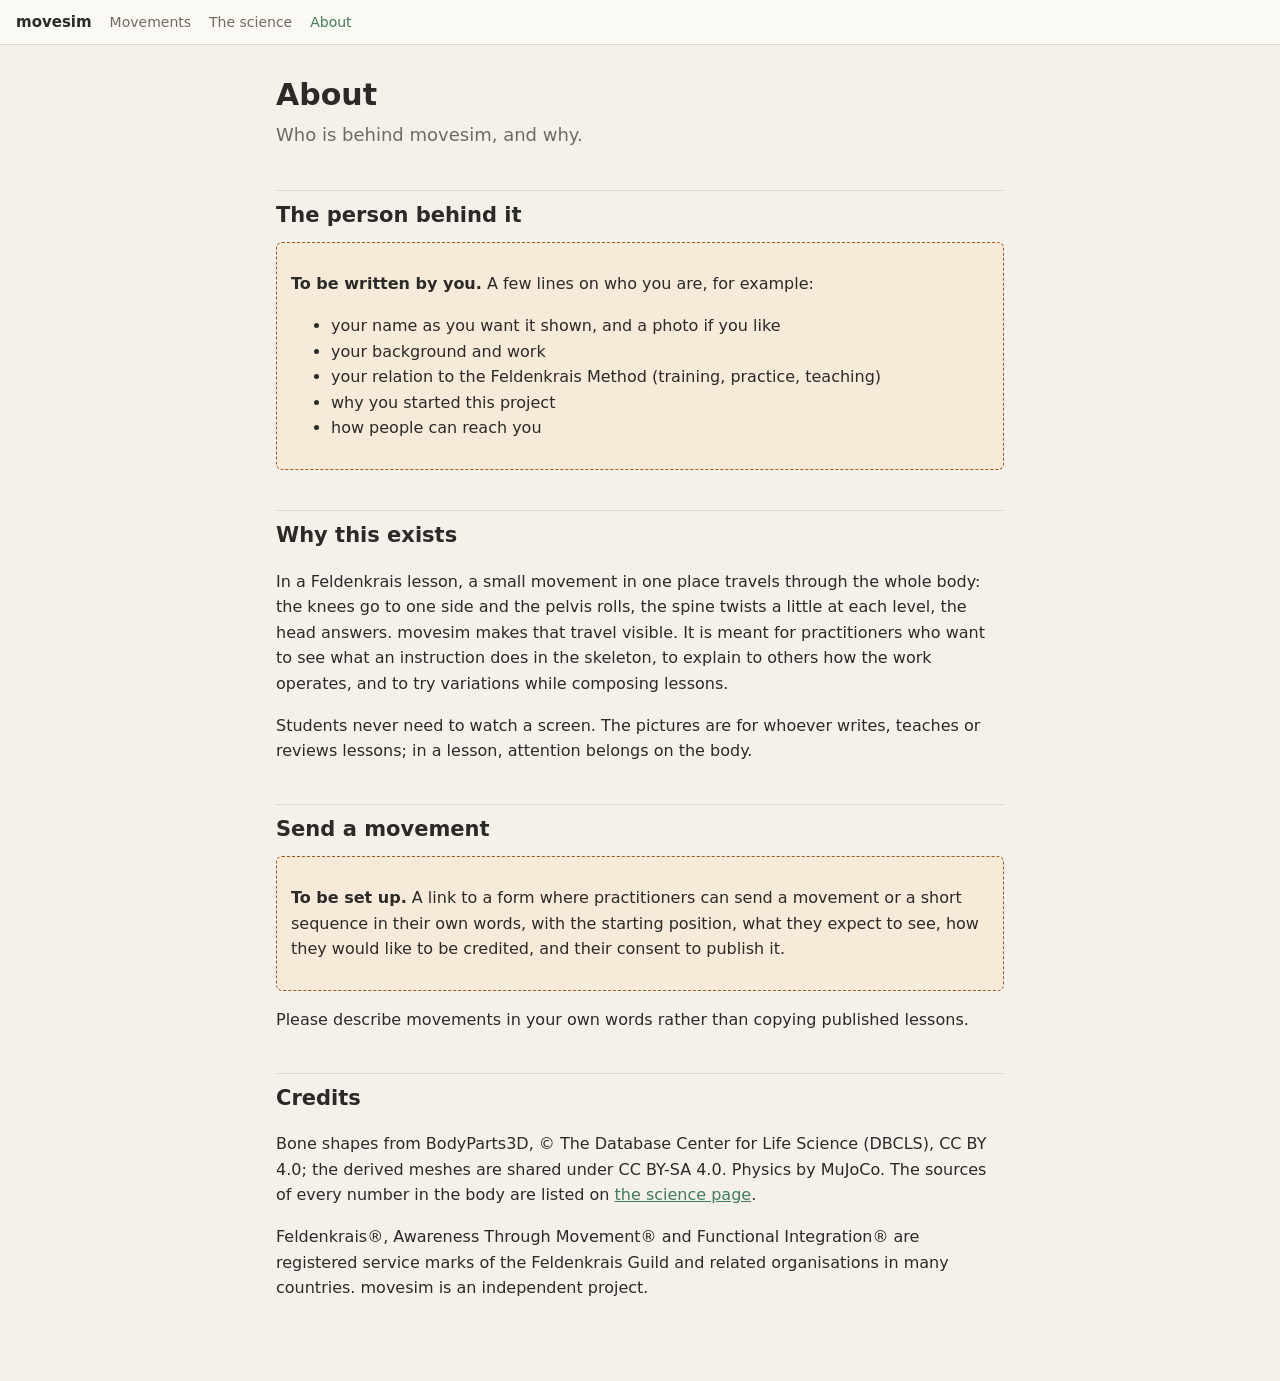
==== web/about.html @ 2f9e9901 "Science and about pages for the web player - science.html: what the body is made of, where each numb" ====
<!doctype html>
<html lang="en">
<head>
<meta charset="utf-8">
<meta name="viewport" content="width=device-width, initial-scale=1">
<title>About movesim</title>
<link rel="stylesheet" href="site.css">
</head>
<body>
<nav class="site-nav">
  <a class="brand" href="index.html">movesim</a>
  <a href="index.html">Movements</a>
  <a href="science.html">The science</a>
  <a href="about.html" aria-current="page">About</a>
</nav>
<main class="page">
  <h1>About</h1>
  <p class="lede">Who is behind movesim, and why.</p>

  <h2>The person behind it</h2>
  <div class="placeholder">
    <p><b>To be written by you.</b> A few lines on who you are, for example:</p>
    <ul>
      <li>your name as you want it shown, and a photo if you like</li>
      <li>your background and work</li>
      <li>your relation to the Feldenkrais Method (training, practice, teaching)</li>
      <li>why you started this project</li>
      <li>how people can reach you</li>
    </ul>
  </div>

  <h2>Why this exists</h2>
  <p>In a Feldenkrais lesson, a small movement in one place travels through the whole body: the
    knees go to one side and the pelvis rolls, the spine twists a little at each level, the head
    answers. movesim makes that travel visible. It is meant for practitioners who want to see what
    an instruction does in the skeleton, to explain to others how the work operates, and to try
    variations while composing lessons.</p>
  <p>Students never need to watch a screen. The pictures are for whoever writes, teaches or reviews
    lessons; in a lesson, attention belongs on the body.</p>

  <h2>Send a movement</h2>
  <div class="placeholder">
    <p><b>To be set up.</b> A link to a form where practitioners can send a movement or a short
      sequence in their own words, with the starting position, what they expect to see, how they
      would like to be credited, and their consent to publish it.</p>
  </div>
  <p>Please describe movements in your own words rather than copying published lessons.</p>

  <h2>Credits</h2>
  <p>Bone shapes from BodyParts3D, © The Database Center for Life Science (DBCLS), CC BY 4.0; the
    derived meshes are shared under CC BY-SA 4.0. Physics by MuJoCo. The sources of every number in
    the body are listed on <a href="science.html">the science page</a>.</p>
  <p>Feldenkrais®, Awareness Through Movement® and Functional Integration® are registered service
    marks of the Feldenkrais Guild and related organisations in many countries. movesim is an
    independent project.</p>
</main>
</body>
</html>
---- web/site.css ----
:root {
  --bg: #f4f1ea; --panel: #fbf9f4; --ink: #2b2a27; --muted: #6f6b62; --line: #ddd7ca;
  --accent: #3f7d58; --accent-soft: #e3efe6; --warn: #9a5b1f; --warn-soft: #f6ead9;
}
@media (prefers-color-scheme: dark) {
  :root:not([data-theme="light"]) {
    --bg: #1c1d1f; --panel: #242528; --ink: #ecebe7; --muted: #a29e95; --line: #3a3b3f;
    --accent: #7fc29a; --accent-soft: #24352b; --warn: #e0a868; --warn-soft: #3a2f22;
  }
}
* { box-sizing: border-box; }
body { margin: 0; background: var(--bg); color: var(--ink);
       font: 16px/1.6 -apple-system, "Segoe UI", system-ui, sans-serif; }
.site-nav { display: flex; align-items: center; gap: 18px; padding: 10px 16px;
            border-bottom: 1px solid var(--line); background: var(--panel); }
.site-nav .brand { font-weight: 600; font-size: 15px; color: var(--ink); text-decoration: none; }
.site-nav a { color: var(--muted); text-decoration: none; font-size: 14px; }
.site-nav a:hover, .site-nav a[aria-current] { color: var(--accent); }
main.page { max-width: 760px; margin: 0 auto; padding: 32px 16px 64px; }
main.page h1 { font-size: 30px; line-height: 1.2; margin: 0 0 8px; }
main.page .lede { color: var(--muted); font-size: 18px; margin: 0 0 28px; }
main.page h2 { font-size: 21px; margin: 40px 0 10px; padding-top: 8px; border-top: 1px solid var(--line); }
main.page h3 { font-size: 17px; margin: 24px 0 6px; }
main.page a { color: var(--accent); }
.note { background: var(--warn-soft); border-left: 3px solid var(--warn); padding: 10px 14px; border-radius: 4px;
        margin: 16px 0; font-size: 15px; }
.table-wrap { overflow-x: auto; margin: 12px 0; }
table { border-collapse: collapse; width: 100%; font-size: 14px; }
th, td { text-align: left; padding: 7px 10px; border-bottom: 1px solid var(--line); vertical-align: top; }
th { color: var(--muted); font-weight: 600; font-size: 12px; text-transform: uppercase; letter-spacing: .04em; }
td.num { font-variant-numeric: tabular-nums; white-space: nowrap; }
.tag { display: inline-block; font-size: 12px; padding: 1px 7px; border-radius: 10px; white-space: nowrap; }
.tag.measured { background: var(--accent-soft); color: var(--accent); }
.tag.assumed { background: var(--warn-soft); color: var(--warn); }
.ok { color: var(--accent); font-weight: 600; }
.off { color: var(--warn); font-weight: 600; }
ol.refs { padding-left: 22px; font-size: 15px; }
ol.refs li { margin-bottom: 8px; }
.placeholder { border: 1px dashed var(--warn); background: var(--warn-soft); padding: 12px 14px; border-radius: 6px; }
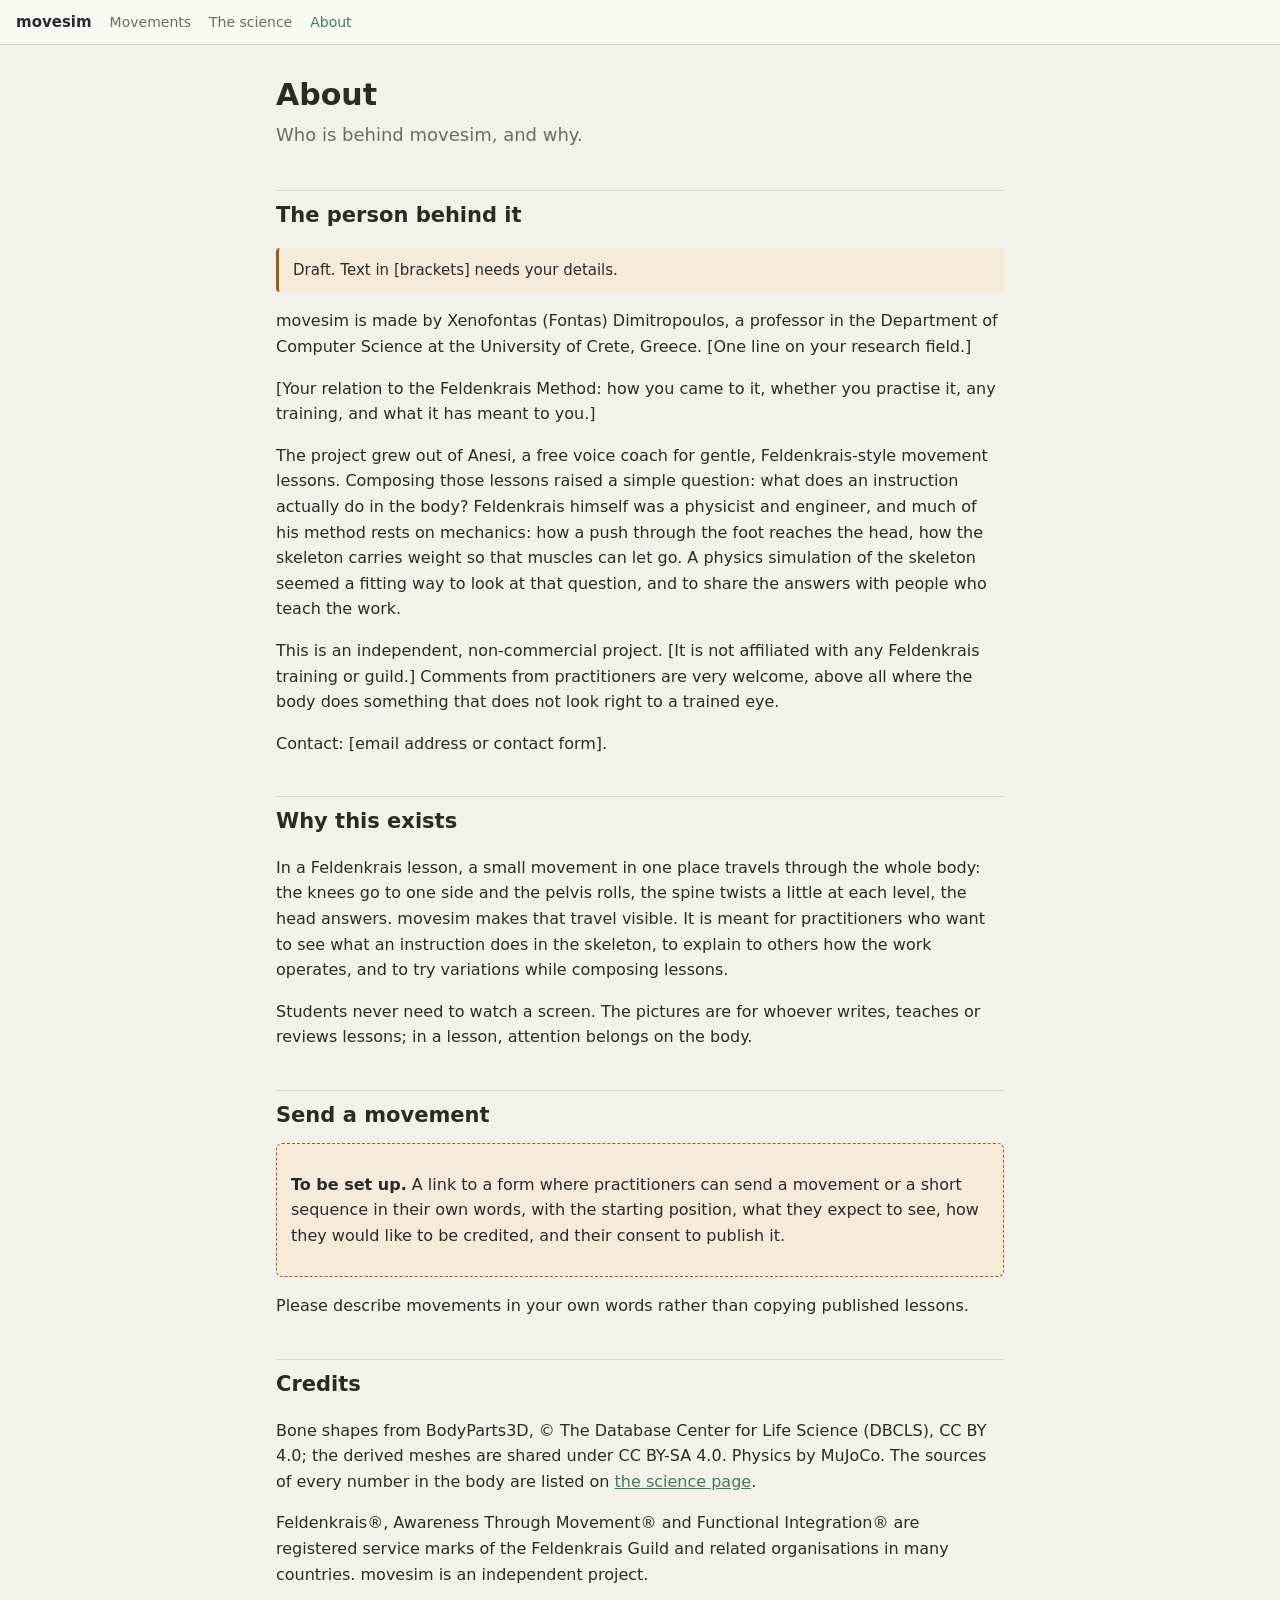
==== commit 0521106f: "About page: draft of the author section for review Co-Authored-By: Claude Opus 5.5 <noreply@anthropi" ====
--- a/web/about.html
+++ b/web/about.html
@@ -18,16 +18,22 @@
   <p class="lede">Who is behind movesim, and why.</p>
 
   <h2>The person behind it</h2>
-  <div class="placeholder">
-    <p><b>To be written by you.</b> A few lines on who you are, for example:</p>
-    <ul>
-      <li>your name as you want it shown, and a photo if you like</li>
-      <li>your background and work</li>
-      <li>your relation to the Feldenkrais Method (training, practice, teaching)</li>
-      <li>why you started this project</li>
-      <li>how people can reach you</li>
-    </ul>
-  </div>
+  <!-- DRAFT: check every line; remove the brackets once a detail is confirmed or delete the sentence. -->
+  <p class="note">Draft. Text in [brackets] needs your details.</p>
+  <p>movesim is made by Xenofontas (Fontas) Dimitropoulos, a professor in the Department of Computer
+    Science at the University of Crete, Greece. [One line on your research field.]</p>
+  <p>[Your relation to the Feldenkrais Method: how you came to it, whether you practise it, any
+    training, and what it has meant to you.]</p>
+  <p>The project grew out of Anesi, a free voice coach for gentle, Feldenkrais-style movement
+    lessons. Composing those lessons raised a simple question: what does an instruction actually do
+    in the body? Feldenkrais himself was a physicist and engineer, and much of his method rests on
+    mechanics: how a push through the foot reaches the head, how the skeleton carries weight so that
+    muscles can let go. A physics simulation of the skeleton seemed a fitting way to look at that
+    question, and to share the answers with people who teach the work.</p>
+  <p>This is an independent, non-commercial project. [It is not affiliated with any Feldenkrais
+    training or guild.] Comments from practitioners are very welcome, above all where the body does
+    something that does not look right to a trained eye.</p>
+  <p>Contact: [email address or contact form].</p>
 
   <h2>Why this exists</h2>
   <p>In a Feldenkrais lesson, a small movement in one place travels through the whole body: the
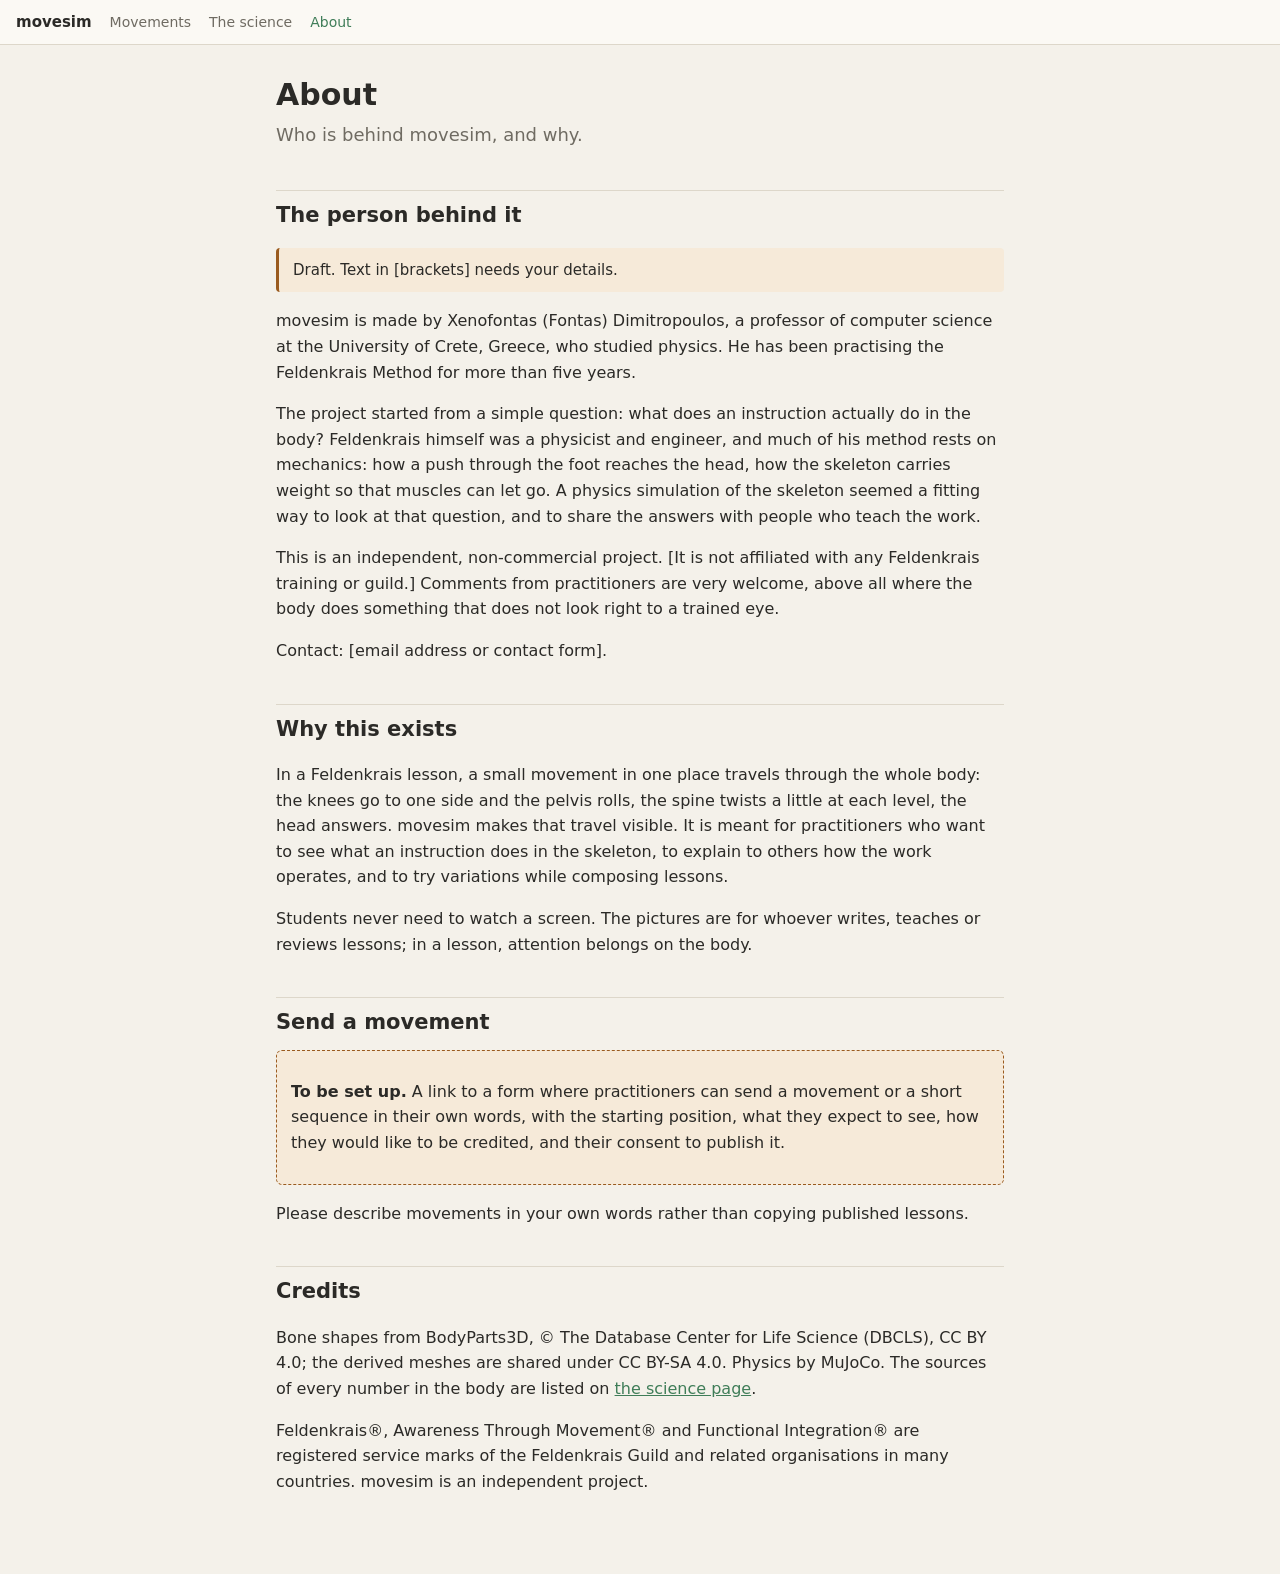
==== commit 9bbd38bf: "About page: author details corrected; no mention of Anesi Co-Authored-By: Claude Opus 5.5 <noreply@a" ====
--- a/web/about.html
+++ b/web/about.html
@@ -20,16 +20,14 @@
   <h2>The person behind it</h2>
   <!-- DRAFT: check every line; remove the brackets once a detail is confirmed or delete the sentence. -->
   <p class="note">Draft. Text in [brackets] needs your details.</p>
-  <p>movesim is made by Xenofontas (Fontas) Dimitropoulos, a professor in the Department of Computer
-    Science at the University of Crete, Greece. [One line on your research field.]</p>
-  <p>[Your relation to the Feldenkrais Method: how you came to it, whether you practise it, any
-    training, and what it has meant to you.]</p>
-  <p>The project grew out of Anesi, a free voice coach for gentle, Feldenkrais-style movement
-    lessons. Composing those lessons raised a simple question: what does an instruction actually do
-    in the body? Feldenkrais himself was a physicist and engineer, and much of his method rests on
-    mechanics: how a push through the foot reaches the head, how the skeleton carries weight so that
-    muscles can let go. A physics simulation of the skeleton seemed a fitting way to look at that
-    question, and to share the answers with people who teach the work.</p>
+  <p>movesim is made by Xenofontas (Fontas) Dimitropoulos, a professor of computer science at the
+    University of Crete, Greece, who studied physics. He has been practising the Feldenkrais Method
+    for more than five years.</p>
+  <p>The project started from a simple question: what does an instruction actually do in the body?
+    Feldenkrais himself was a physicist and engineer, and much of his method rests on mechanics: how
+    a push through the foot reaches the head, how the skeleton carries weight so that muscles can let
+    go. A physics simulation of the skeleton seemed a fitting way to look at that question, and to
+    share the answers with people who teach the work.</p>
   <p>This is an independent, non-commercial project. [It is not affiliated with any Feldenkrais
     training or guild.] Comments from practitioners are very welcome, above all where the body does
     something that does not look right to a trained eye.</p>
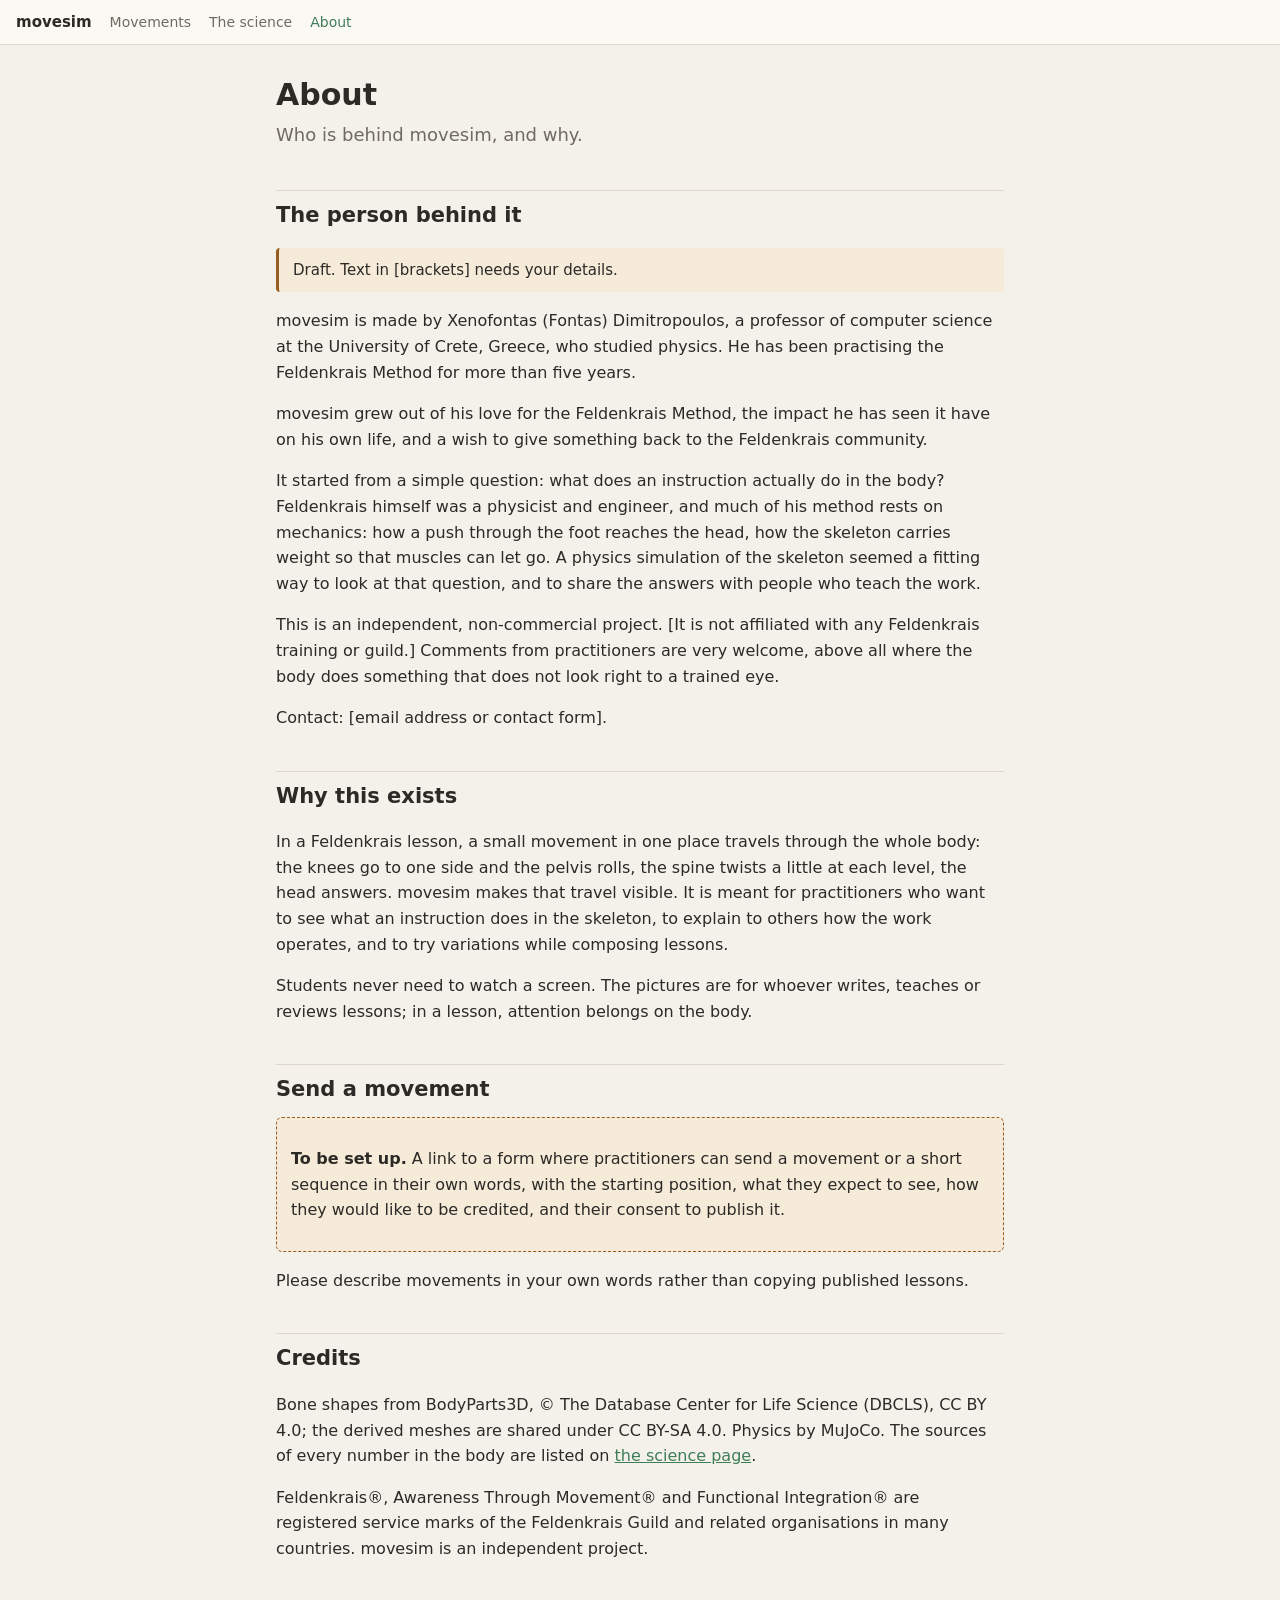
==== commit daec0cd8: "About page: why the project exists, in the author's words Co-Authored-By: Claude Opus 5.5 <noreply@a" ====
--- a/web/about.html
+++ b/web/about.html
@@ -23,7 +23,9 @@
   <p>movesim is made by Xenofontas (Fontas) Dimitropoulos, a professor of computer science at the
     University of Crete, Greece, who studied physics. He has been practising the Feldenkrais Method
     for more than five years.</p>
-  <p>The project started from a simple question: what does an instruction actually do in the body?
+  <p>movesim grew out of his love for the Feldenkrais Method, the impact he has seen it have on his
+    own life, and a wish to give something back to the Feldenkrais community.</p>
+  <p>It started from a simple question: what does an instruction actually do in the body?
     Feldenkrais himself was a physicist and engineer, and much of his method rests on mechanics: how
     a push through the foot reaches the head, how the skeleton carries weight so that muscles can let
     go. A physics simulation of the skeleton seemed a fitting way to look at that question, and to
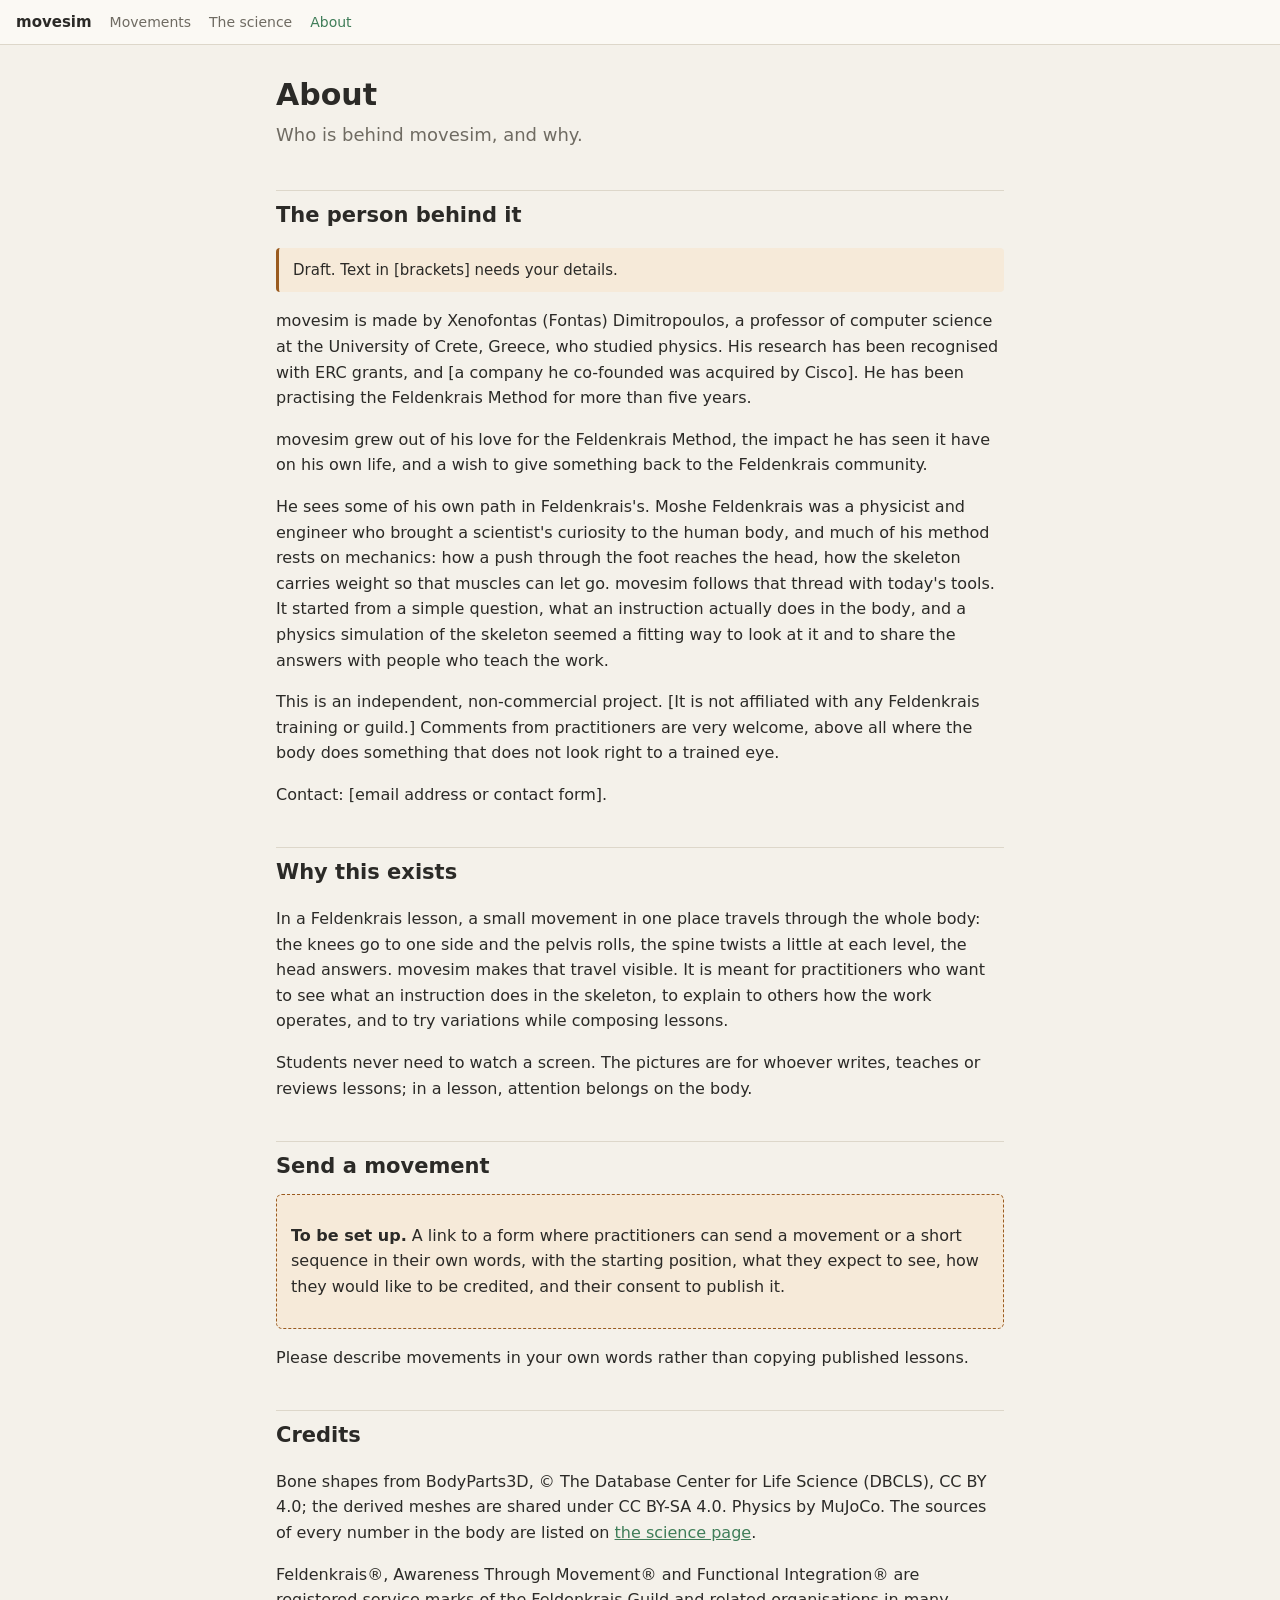
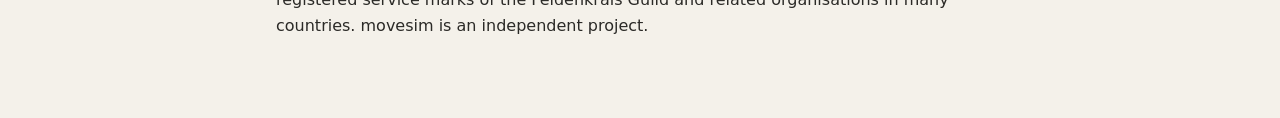
==== commit 4691a004: "About page: research background and the parallel with Feldenkrais Co-Authored-By: Claude Opus 5.5 <n" ====
--- a/web/about.html
+++ b/web/about.html
@@ -21,15 +21,18 @@
   <!-- DRAFT: check every line; remove the brackets once a detail is confirmed or delete the sentence. -->
   <p class="note">Draft. Text in [brackets] needs your details.</p>
   <p>movesim is made by Xenofontas (Fontas) Dimitropoulos, a professor of computer science at the
-    University of Crete, Greece, who studied physics. He has been practising the Feldenkrais Method
-    for more than five years.</p>
+    University of Crete, Greece, who studied physics. His research has been recognised with ERC
+    grants, and [a company he co-founded was acquired by Cisco]. He has been practising the
+    Feldenkrais Method for more than five years.</p>
   <p>movesim grew out of his love for the Feldenkrais Method, the impact he has seen it have on his
     own life, and a wish to give something back to the Feldenkrais community.</p>
-  <p>It started from a simple question: what does an instruction actually do in the body?
-    Feldenkrais himself was a physicist and engineer, and much of his method rests on mechanics: how
-    a push through the foot reaches the head, how the skeleton carries weight so that muscles can let
-    go. A physics simulation of the skeleton seemed a fitting way to look at that question, and to
-    share the answers with people who teach the work.</p>
+  <p>He sees some of his own path in Feldenkrais's. Moshe Feldenkrais was a physicist and engineer
+    who brought a scientist's curiosity to the human body, and much of his method rests on
+    mechanics: how a push through the foot reaches the head, how the skeleton carries weight so that
+    muscles can let go. movesim follows that thread with today's tools. It started from a simple
+    question, what an instruction actually does in the body, and a physics simulation of the
+    skeleton seemed a fitting way to look at it and to share the answers with people who teach the
+    work.</p>
   <p>This is an independent, non-commercial project. [It is not affiliated with any Feldenkrais
     training or guild.] Comments from practitioners are very welcome, above all where the body does
     something that does not look right to a trained eye.</p>
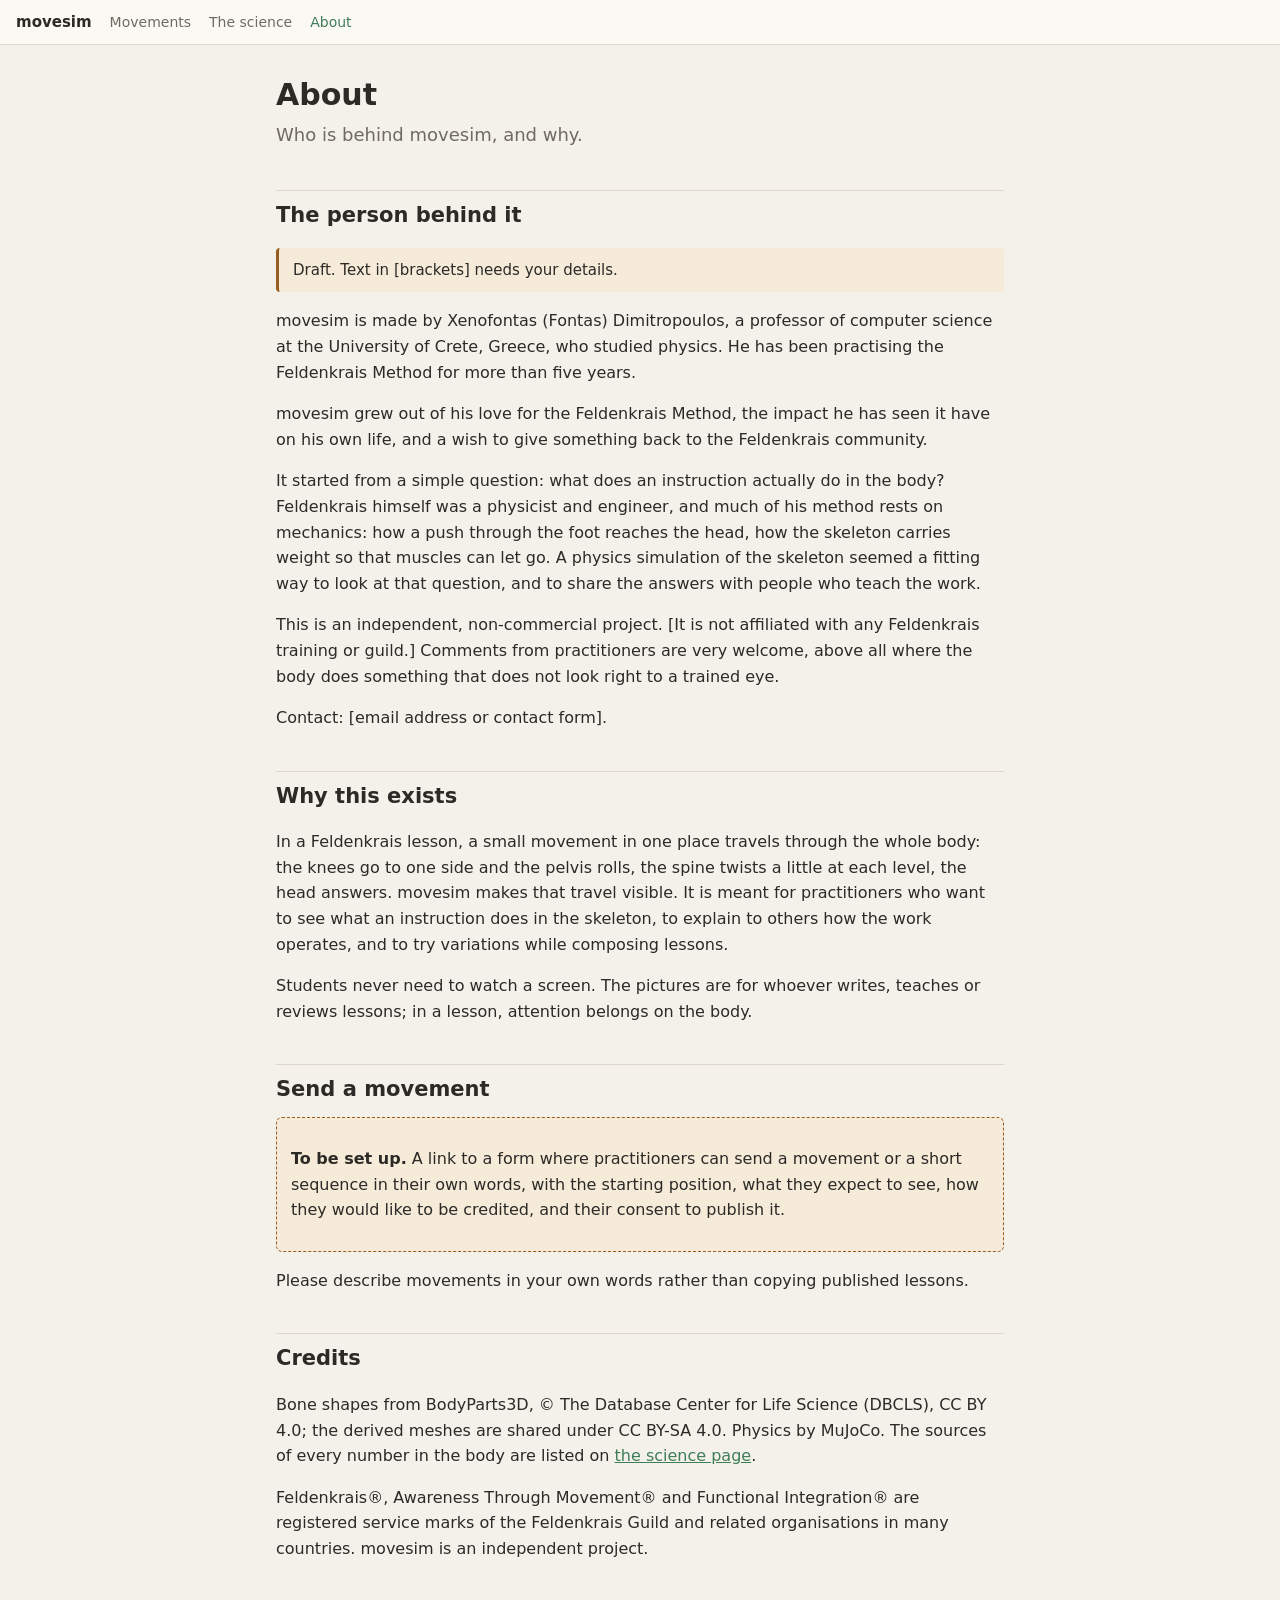
==== commit 8a4f9cf4: "About page: back to the previous author section Co-Authored-By: Claude Opus 5.5 <noreply@anthropic.c" ====
--- a/web/about.html
+++ b/web/about.html
@@ -21,18 +21,15 @@
   <!-- DRAFT: check every line; remove the brackets once a detail is confirmed or delete the sentence. -->
   <p class="note">Draft. Text in [brackets] needs your details.</p>
   <p>movesim is made by Xenofontas (Fontas) Dimitropoulos, a professor of computer science at the
-    University of Crete, Greece, who studied physics. His research has been recognised with ERC
-    grants, and [a company he co-founded was acquired by Cisco]. He has been practising the
-    Feldenkrais Method for more than five years.</p>
+    University of Crete, Greece, who studied physics. He has been practising the Feldenkrais Method
+    for more than five years.</p>
   <p>movesim grew out of his love for the Feldenkrais Method, the impact he has seen it have on his
     own life, and a wish to give something back to the Feldenkrais community.</p>
-  <p>He sees some of his own path in Feldenkrais's. Moshe Feldenkrais was a physicist and engineer
-    who brought a scientist's curiosity to the human body, and much of his method rests on
-    mechanics: how a push through the foot reaches the head, how the skeleton carries weight so that
-    muscles can let go. movesim follows that thread with today's tools. It started from a simple
-    question, what an instruction actually does in the body, and a physics simulation of the
-    skeleton seemed a fitting way to look at it and to share the answers with people who teach the
-    work.</p>
+  <p>It started from a simple question: what does an instruction actually do in the body?
+    Feldenkrais himself was a physicist and engineer, and much of his method rests on mechanics: how
+    a push through the foot reaches the head, how the skeleton carries weight so that muscles can let
+    go. A physics simulation of the skeleton seemed a fitting way to look at that question, and to
+    share the answers with people who teach the work.</p>
   <p>This is an independent, non-commercial project. [It is not affiliated with any Feldenkrais
     training or guild.] Comments from practitioners are very welcome, above all where the body does
     something that does not look right to a trained eye.</p>
